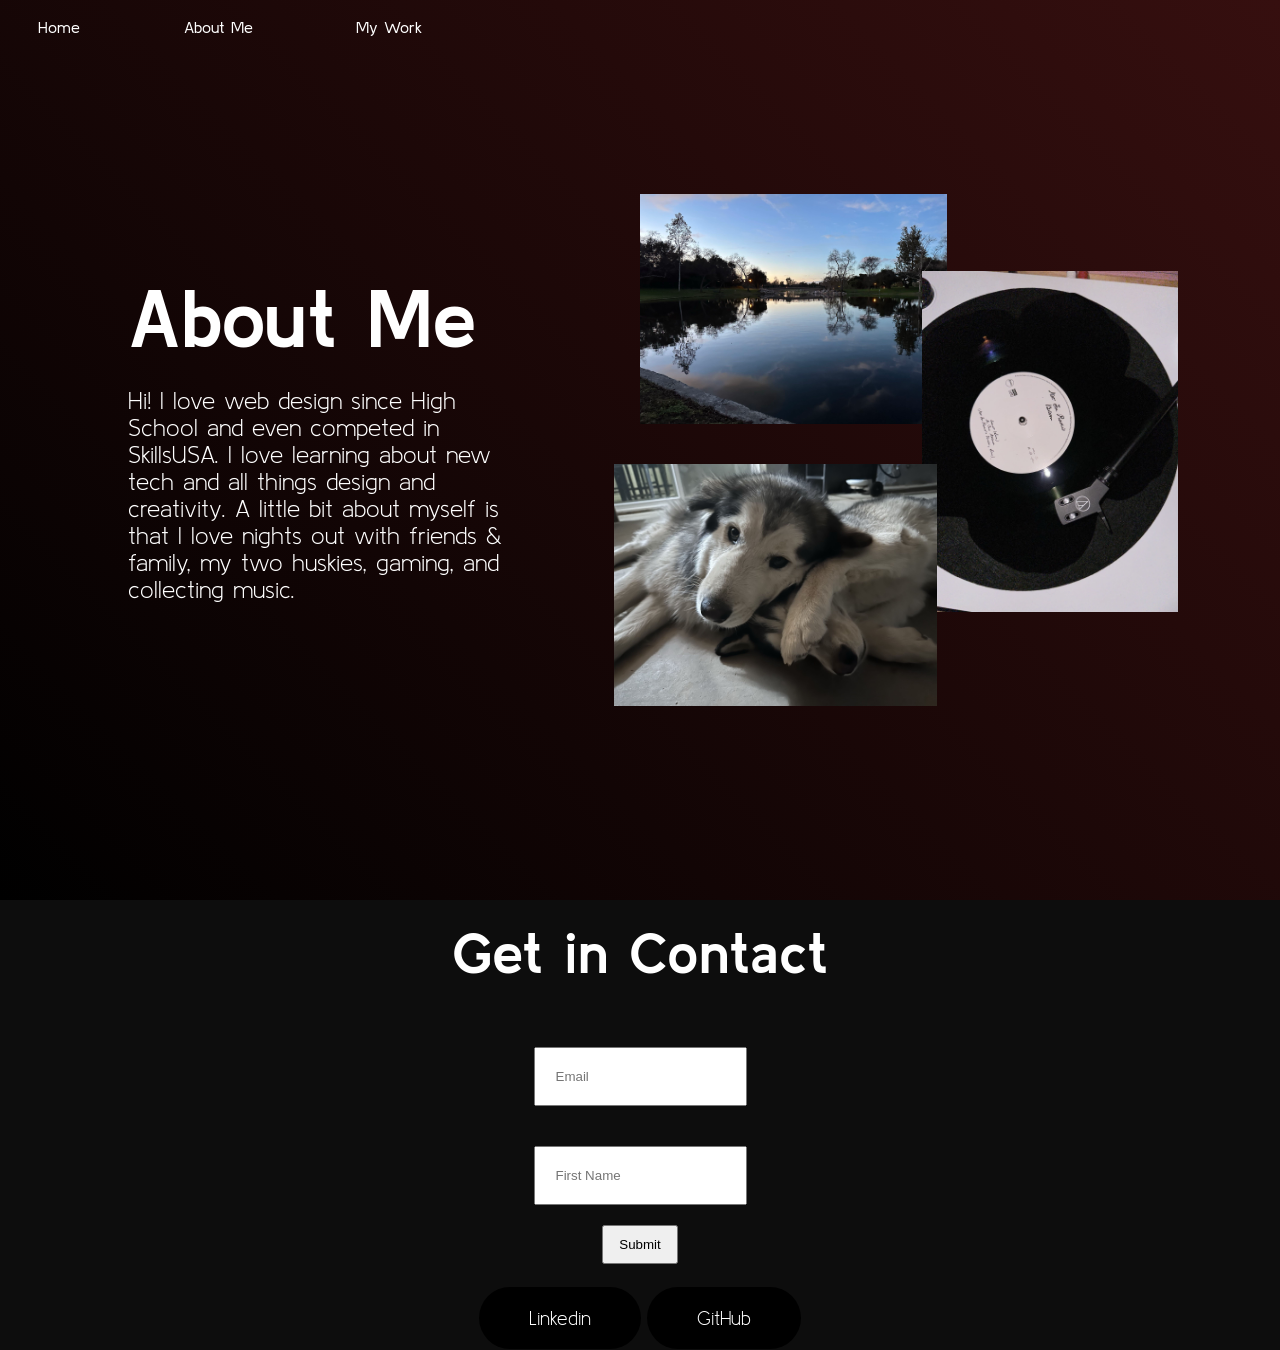
==== aboutme.html @ 9da4706c "added and formatted aboutme page" ====
<!doctype html>
<html lang="en">

<!--
WRITTEN BY: Carlos
EMAIL: ccoronag@uci.edu
-->

<head>
  <meta charset="utf-8">
  <meta name="author" content="Your name here">
  <meta name="description" content="description of your page">
  <link rel="stylesheet" href="aboutmestyle.css">
  <link rel="preconnect" href="https://fonts.googleapis.com">
  <link rel="preconnect" href="https://fonts.gstatic.com" crossorigin>
  <link href="https://fonts.googleapis.com/css2?family=Kulim+Park:ital,wght@0,200;0,300;0,400;0,600;0,700;1,200;1,300;1,400;1,600;1,700&display=swap" rel="stylesheet">
   <!-- you would link to an external stylesheet here! -->
   <!-- you would also link to Bootstrap here! -->
  <title>ccoronag Portfolio</title>
</head>
<body>
  <nav>
    <div id="nav_links">
      <a class="current_page_nav_item" href="index.html">Home</a>
      <a>About Me</a>
      <a href="work.html">My Work</a>
    </div>
    
  </nav>
  <header>
    <div id="about_container">
      <div id="about_text">
        <h1>About Me</h1>
        <p>Hi! I love web design since High School and even competed in SkillsUSA. I love learning about new tech and all things design and creativity. A little bit about myself is that I love nights out with friends & family, my two huskies, gaming, and collecting music. </p>
      </div>
      <div id="about_images">
        <img src="park.jpg" id="park">
        <img src="dogs.jpg" id="dogs">
        <img src="vinyl.jpg" id="vinyl">
      </div>
    </div>
    
  </header>
  <footer>
    <div id="contact_container">
      <h1>Get in Contact</h1>
      <form>
        <input type="email" id="email" placeholder="Email">
        <input type="name" id="name" placeholder="First Name">
        <input type="submit" value="Submit" id="submit_button">
      </form>
      <div id="links">
        <a class="button">Linkedin</a>
        <a class="button">GitHub</a>
      </div>
    </div>
    
  </footer>
</body>
</html>
---- aboutmestyle.css ----
html {
    scroll-behavior: smooth;
    font-family: "Kulim Park", sans-serif;
    font-weight: 200;
    font-style: normal;
    color: white;
}

h1 {
    margin: 0;
}

nav {
    height: 6vh;
    display: flex;
    justify-content: left;
    align-items: center;
    background-color: rgba(164, 164, 164, 0);
    position: absolute;
    width: 100%;
    
}

nav a:hover {
    text-decoration: underline;
}

#nav_links {
    width: 30%;
    display: flex;
    justify-content: space-between;
    margin-left: 3%;
    font-weight: 500;
}

nav a {
    text-decoration: none;
    color: white;
}

body {
    margin: 0;
}

header {
    height: 100vh;
    /* background-color: rgb(56, 56, 56); */
    background-image: linear-gradient(45deg, black, rgb(54, 15, 15));
    
}

#about_container {
    display: flex;
    justify-content: space-evenly;
    align-items: center;
    width: 100%;
    height: 100%;
}

#about_text {
    display: flex;
    flex-direction: column;
    justify-content: space-around;
    align-items: left;
    /* outline: 1px solid blue; */
    width: 30%;
}

#about_text h1 {
    font-size: 500%;
}

#about_text p {
    font-size: 150%;
}

#about_images {
    width: 40%;
    aspect-ratio: 1/1;
    background-color: rgba(0, 0, 0, 0);
    /* border-radius: 100%; */
    transition: all 0.2s;
    position: relative;
}

#park {
    width: 60%;
    position: absolute;

}

#dogs {
    width: 63%;
    position: absolute;
    bottom: 0;
    left: -5%;
    z-index: 1;
}

#vinyl {
    width: 50%;
    position: absolute;
    right: -5%;
    top: 15%;
    /* z-index: -1; */
}

#about_images img {
    transition: 1s all;
}

#about_images img:hover {
    transform: scale(1.05);
    box-shadow: 10px 10px 20px 5px rgba(0, 0, 0, 0.272)
}

footer {
    width: 100%;
    height: 50vh;
    background-color: rgb(13, 13, 13);
}

footer h1 {
    font-size: 350%;
}

form {
    display: flex;
    flex-direction: column;
    justify-content: center;
    align-items: center;
}

#email {
    padding: 20px;
    margin: 20px;
}

#name {
    padding: 20px;
    margin: 20px;
}

#submit_button {
    width: 30%;
    padding: 10px;
}

#contact_container {
    width: 100%;
    height: 100%;
    display: flex;
    flex-direction: column;
    align-items: center;
    justify-content: space-around;
    
}

.button {
    background-color: black;
    border-radius: 50px;
    padding: 20px 50px;
    color: white;
    width: fit-content;
    font-size: 120%;
    transition: 0.2s ease-in-out;
}

.button:hover {
    background-color: rgba(255, 255, 255, 0.422);
    cursor: pointer;
    color: black;
    font-weight: 500;
}

@media (max-width:1000px) {
    header {
        height: 62vh;
    }
    #about_container {
        display: flex;
        justify-content: space-evenly;
        align-items: center;
        flex-direction: column;
        width: 100%;
        height: 100%;
    }
    #about_text {
        width: 80%;
    }
    #about_images {
        width: 80%;
    }
    nav {
        height: 8vh;
        display: flex;
        justify-content: left;
        align-items: center;
        background-color: rgb(34, 34, 34);
        width: 100%;
        position: fixed;
        /* outline: 1px solid purple; */
        position: static;
    }
    nav a{
        font-size: 150%;
    }
    #nav_links {
        width: 60%;
        display: flex;
        justify-content: space-between;
        font-weight: 500;
    }
    footer {
        height: 30vh;
    }
}
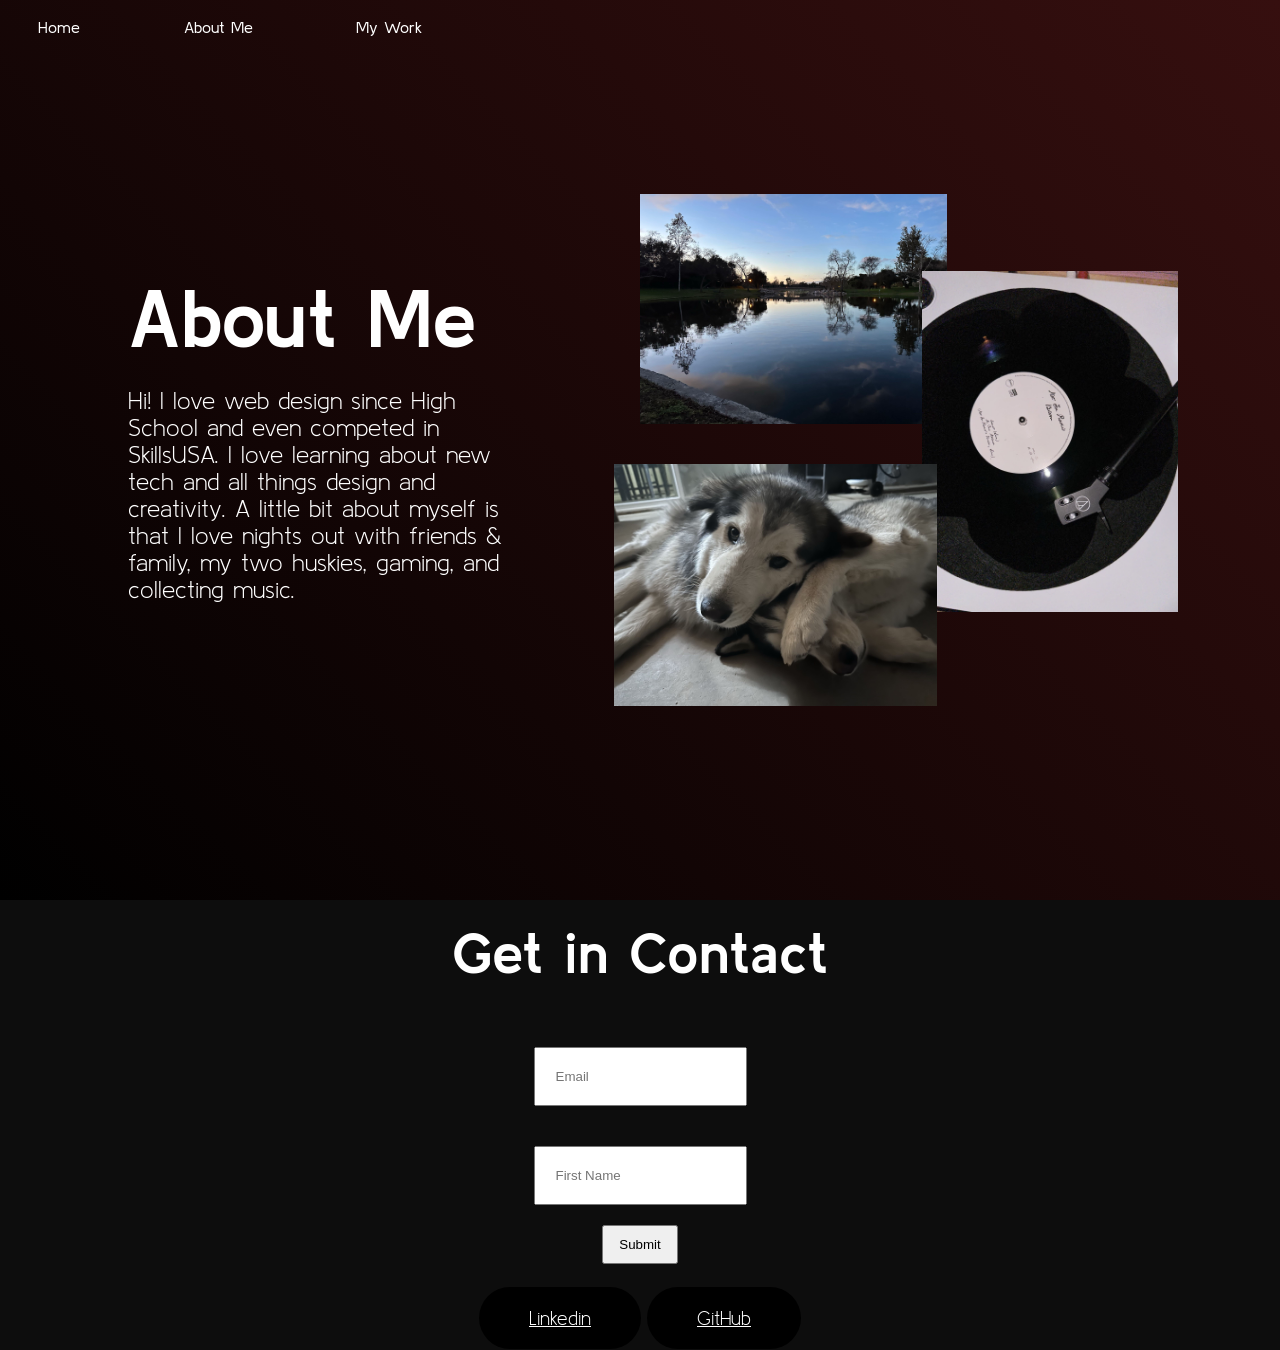
==== commit 4f1c3ed1: "added appropriate hrefs to buttons" ====
--- a/aboutme.html
+++ b/aboutme.html
@@ -50,8 +50,8 @@
         <input type="submit" value="Submit" id="submit_button">
       </form>
       <div id="links">
-        <a class="button">Linkedin</a>
-        <a class="button">GitHub</a>
+        <a class="button" href="https://www.linkedin.com/in/c-corona-gonzalez/">Linkedin</a>
+        <a class="button" href="https://github.com/ccoronag">GitHub</a>
       </div>
     </div>
     
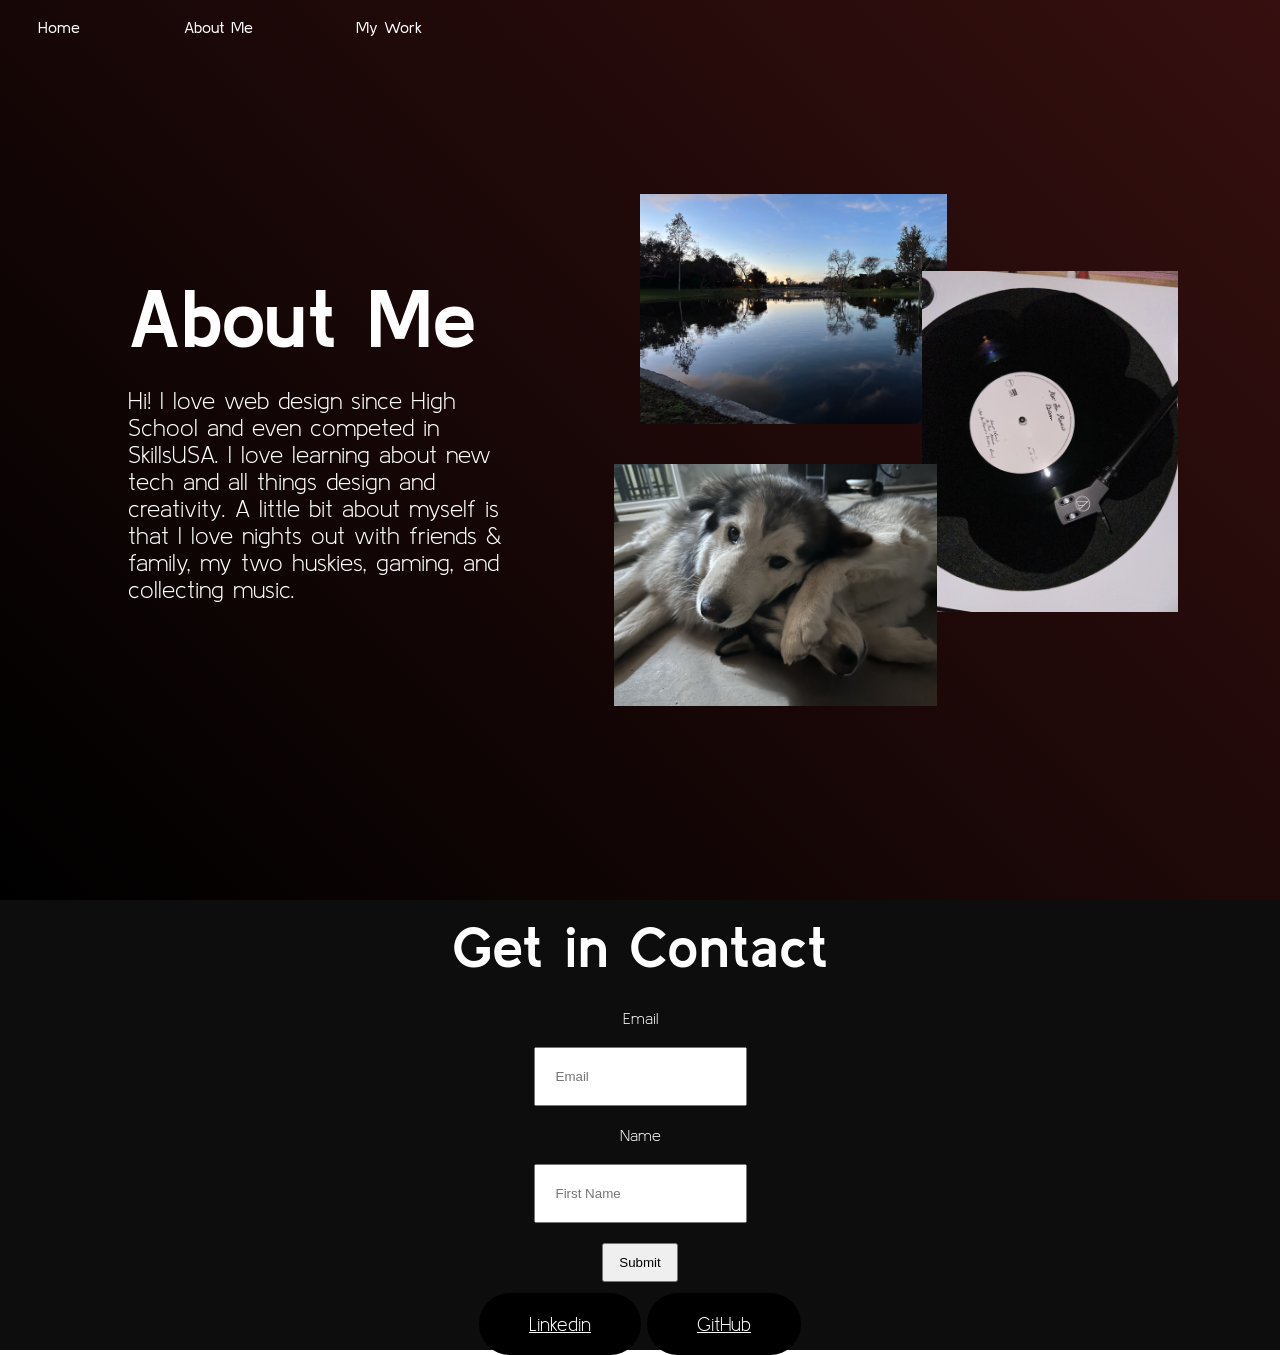
==== commit 3b13e6c7: "added labels to forms and passing accessibility checker" ====
--- a/aboutme.html
+++ b/aboutme.html
@@ -16,7 +16,7 @@
   <link href="https://fonts.googleapis.com/css2?family=Kulim+Park:ital,wght@0,200;0,300;0,400;0,600;0,700;1,200;1,300;1,400;1,600;1,700&display=swap" rel="stylesheet">
    <!-- you would link to an external stylesheet here! -->
    <!-- you would also link to Bootstrap here! -->
-  <title>ccoronag Portfolio</title>
+  <title>About Me</title>
 </head>
 <body>
   <nav>
@@ -34,9 +34,9 @@
         <p>Hi! I love web design since High School and even competed in SkillsUSA. I love learning about new tech and all things design and creativity. A little bit about myself is that I love nights out with friends & family, my two huskies, gaming, and collecting music. </p>
       </div>
       <div id="about_images">
-        <img src="park.jpg" id="park">
-        <img src="dogs.jpg" id="dogs">
-        <img src="vinyl.jpg" id="vinyl">
+        <img src="park.jpg" id="park" alt="A view of a lake in a park">
+        <img src="dogs.jpg" id="dogs" alt="Two dogs laying together">
+        <img src="vinyl.jpg" id="vinyl" alt="A flower-shaped vinyl record">
       </div>
     </div>
     
@@ -45,8 +45,10 @@
     <div id="contact_container">
       <h1>Get in Contact</h1>
       <form>
-        <input type="email" id="email" placeholder="Email">
-        <input type="name" id="name" placeholder="First Name">
+        <label for="email" >Email</label>
+        <input type="email" id="email" placeholder="Email" required>
+        <label for="name">Name</label>
+        <input type="text" id="name" placeholder="First Name" required>
         <input type="submit" value="Submit" id="submit_button">
       </form>
       <div id="links">
--- a/aboutmestyle.css
+++ b/aboutmestyle.css
@@ -61,7 +61,6 @@
     display: flex;
     flex-direction: column;
     justify-content: space-around;
-    align-items: left;
     /* outline: 1px solid blue; */
     width: 30%;
 }
